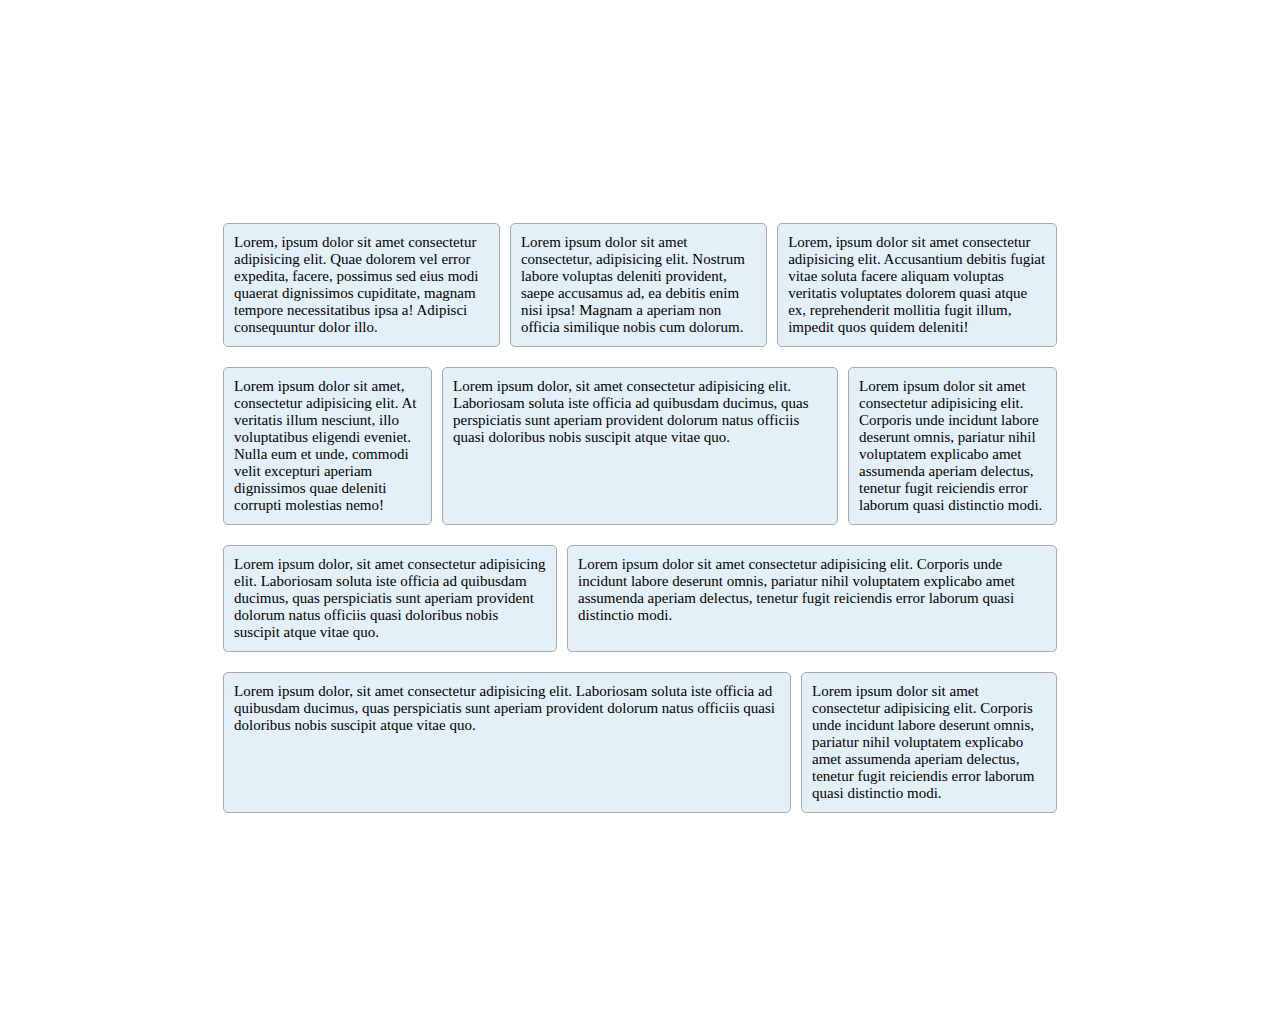
==== index.html @ 3faaf77a "Initial commit" ====
<!DOCTYPE html>
<html lang="en">
<head>
    <meta charset="UTF-8">
    <meta http-equiv="X-UA-Compatible" content="IE=edge">
    <meta name="viewport" content="width=device-width, initial-scale=1.0">
    <title>Document</title>
    <link rel="stylesheet" href="css/style.css">
</head>
<body>
    <div class="daddy">
    <div class="container">
    <div class="text-box">Lorem, ipsum dolor sit amet consectetur adipisicing elit. Quae dolorem vel error expedita, facere, possimus sed eius modi quaerat dignissimos cupiditate, magnam tempore necessitatibus ipsa a! Adipisci consequuntur dolor illo.</div>
    <div class="text-box">Lorem ipsum dolor sit amet consectetur, adipisicing elit. Nostrum labore voluptas deleniti provident, saepe accusamus ad, ea debitis enim nisi ipsa! Magnam a aperiam non officia similique nobis cum dolorum.</div>
    <div class="text-box">Lorem, ipsum dolor sit amet consectetur adipisicing elit. Accusantium debitis fugiat vitae soluta facere aliquam voluptas veritatis voluptates dolorem quasi atque ex, reprehenderit mollitia fugit illum, impedit quos quidem deleniti!</div>
    </div>
    <div class="container">
    <div class="text-box item-4" >Lorem ipsum dolor sit amet, consectetur adipisicing elit. At veritatis illum nesciunt, illo voluptatibus eligendi eveniet. Nulla eum et unde, commodi velit excepturi aperiam dignissimos quae deleniti corrupti molestias nemo!</div>
    <div class="text-box item-5">Lorem ipsum dolor, sit amet consectetur adipisicing elit. Laboriosam soluta iste officia ad quibusdam ducimus, quas perspiciatis sunt aperiam provident dolorum natus officiis quasi doloribus nobis suscipit atque vitae quo.</div>
    <div class="text-box item-6">Lorem ipsum dolor sit amet consectetur adipisicing elit. Corporis unde incidunt labore deserunt omnis, pariatur nihil voluptatem explicabo amet assumenda aperiam delectus, tenetur fugit reiciendis error laborum quasi distinctio modi.</div>  
</div>
<div class="container">
 <div class="text-box item-7">Lorem ipsum dolor, sit amet consectetur adipisicing elit. Laboriosam soluta iste officia ad quibusdam ducimus, quas perspiciatis sunt aperiam provident dolorum natus officiis quasi doloribus nobis suscipit atque vitae quo.</div>
    <div class="text-box item-8">Lorem ipsum dolor sit amet consectetur adipisicing elit. Corporis unde incidunt labore deserunt omnis, pariatur nihil voluptatem explicabo amet assumenda aperiam delectus, tenetur fugit reiciendis error laborum quasi distinctio modi.</div>  
 </div>
 <div class="container">
    <div class="text-box item-9">Lorem ipsum dolor, sit amet consectetur adipisicing elit. Laboriosam soluta iste officia ad quibusdam ducimus, quas perspiciatis sunt aperiam provident dolorum natus officiis quasi doloribus nobis suscipit atque vitae quo.</div>
    <div class="text-box item-10">Lorem ipsum dolor sit amet consectetur adipisicing elit. Corporis unde incidunt labore deserunt omnis, pariatur nihil voluptatem explicabo amet assumenda aperiam delectus, tenetur fugit reiciendis error laborum quasi distinctio modi.</div>  
</div>
</div>
</body>
</html>
---- css/style.css ----
.daddy {
    padding: 200px;
}
.container {
    display: flex;
    margin: 10px;
    align-content: space-around; 
    font-size: 15px;
} 
.text-box {
    display: flex;
    background-color: rgb(228, 240, 248); 
    border: darkgrey 1px solid;
    border-radius: 5px;
    padding: 10px;
    margin: 5px;
    align-content: space-around;
}
.item-4 {
    display: flex;
    flex-basis: 0;
    flex-grow: 1;
}
.item-5 {
    display: flex;
    flex-basis: 0;
    flex-grow: 2;
}
.item-6 {
    display: flex;
    flex-basis: 0;
    flex-grow: 1;
}
.item-7 {
     flex-basis: 40%;
}
.item-8 {
     flex-basis: 60%;
}
.item-9 {
     flex-basis: 70%;
}
.item-10 {
     flex-basis: 30%;
}
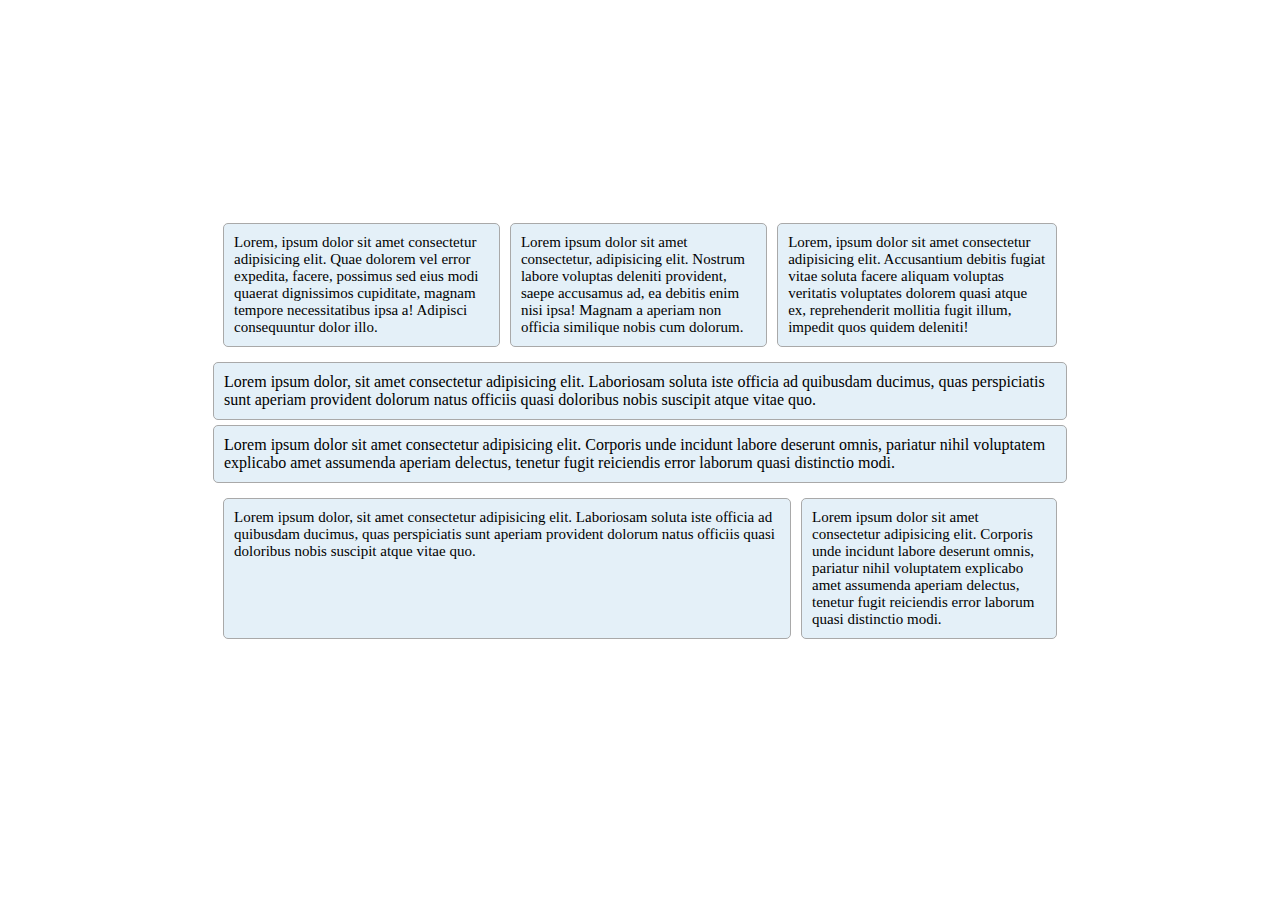
==== commit fea07795: "2 task" ====
--- a/index.html
+++ b/index.html
@@ -14,10 +14,7 @@
     <div class="text-box">Lorem ipsum dolor sit amet consectetur, adipisicing elit. Nostrum labore voluptas deleniti provident, saepe accusamus ad, ea debitis enim nisi ipsa! Magnam a aperiam non officia similique nobis cum dolorum.</div>
     <div class="text-box">Lorem, ipsum dolor sit amet consectetur adipisicing elit. Accusantium debitis fugiat vitae soluta facere aliquam voluptas veritatis voluptates dolorem quasi atque ex, reprehenderit mollitia fugit illum, impedit quos quidem deleniti!</div>
     </div>
-    <div class="container">
-    <div class="text-box item-4" >Lorem ipsum dolor sit amet, consectetur adipisicing elit. At veritatis illum nesciunt, illo voluptatibus eligendi eveniet. Nulla eum et unde, commodi velit excepturi aperiam dignissimos quae deleniti corrupti molestias nemo!</div>
-    <div class="text-box item-5">Lorem ipsum dolor, sit amet consectetur adipisicing elit. Laboriosam soluta iste officia ad quibusdam ducimus, quas perspiciatis sunt aperiam provident dolorum natus officiis quasi doloribus nobis suscipit atque vitae quo.</div>
-    <div class="text-box item-6">Lorem ipsum dolor sit amet consectetur adipisicing elit. Corporis unde incidunt labore deserunt omnis, pariatur nihil voluptatem explicabo amet assumenda aperiam delectus, tenetur fugit reiciendis error laborum quasi distinctio modi.</div>  
+    <div class="cem ipsum dolor sit amet consectetur adipisicing elit. Corporis unde incidunt labore deserunt omnis, pariatur nihil voluptatem explicabo amet assumenda aperiam delectus, tenetur fugit reiciendis error laborum quasi distinctio modi.</div>  
 </div>
 <div class="container">
  <div class="text-box item-7">Lorem ipsum dolor, sit amet consectetur adipisicing elit. Laboriosam soluta iste officia ad quibusdam ducimus, quas perspiciatis sunt aperiam provident dolorum natus officiis quasi doloribus nobis suscipit atque vitae quo.</div>
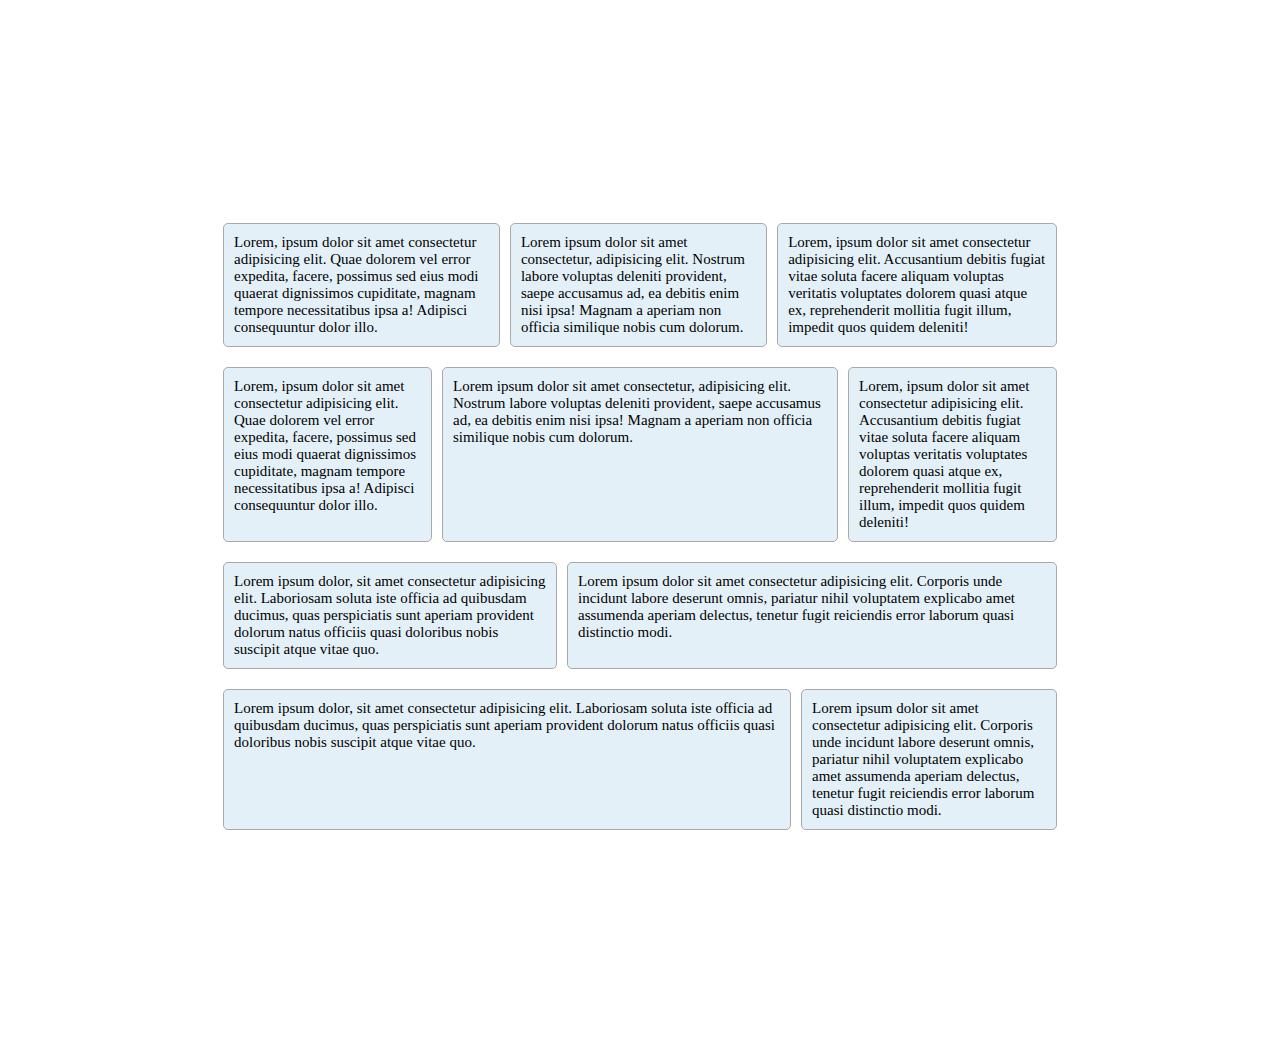
==== commit 3a9e79ba: "commit" ====
--- a/index.html
+++ b/index.html
@@ -14,8 +14,11 @@
     <div class="text-box">Lorem ipsum dolor sit amet consectetur, adipisicing elit. Nostrum labore voluptas deleniti provident, saepe accusamus ad, ea debitis enim nisi ipsa! Magnam a aperiam non officia similique nobis cum dolorum.</div>
     <div class="text-box">Lorem, ipsum dolor sit amet consectetur adipisicing elit. Accusantium debitis fugiat vitae soluta facere aliquam voluptas veritatis voluptates dolorem quasi atque ex, reprehenderit mollitia fugit illum, impedit quos quidem deleniti!</div>
     </div>
-    <div class="cem ipsum dolor sit amet consectetur adipisicing elit. Corporis unde incidunt labore deserunt omnis, pariatur nihil voluptatem explicabo amet assumenda aperiam delectus, tenetur fugit reiciendis error laborum quasi distinctio modi.</div>  
-</div>
+    <div class="container">
+        <div class="text-box item-4">Lorem, ipsum dolor sit amet consectetur adipisicing elit. Quae dolorem vel error expedita, facere, possimus sed eius modi quaerat dignissimos cupiditate, magnam tempore necessitatibus ipsa a! Adipisci consequuntur dolor illo.</div>
+        <div class="text-box item-5">Lorem ipsum dolor sit amet consectetur, adipisicing elit. Nostrum labore voluptas deleniti provident, saepe accusamus ad, ea debitis enim nisi ipsa! Magnam a aperiam non officia similique nobis cum dolorum.</div>
+        <div class="text-box item-6">Lorem, ipsum dolor sit amet consectetur adipisicing elit. Accusantium debitis fugiat vitae soluta facere aliquam voluptas veritatis voluptates dolorem quasi atque ex, reprehenderit mollitia fugit illum, impedit quos quidem deleniti!</div>
+        </div>
 <div class="container">
  <div class="text-box item-7">Lorem ipsum dolor, sit amet consectetur adipisicing elit. Laboriosam soluta iste officia ad quibusdam ducimus, quas perspiciatis sunt aperiam provident dolorum natus officiis quasi doloribus nobis suscipit atque vitae quo.</div>
     <div class="text-box item-8">Lorem ipsum dolor sit amet consectetur adipisicing elit. Corporis unde incidunt labore deserunt omnis, pariatur nihil voluptatem explicabo amet assumenda aperiam delectus, tenetur fugit reiciendis error laborum quasi distinctio modi.</div>  
